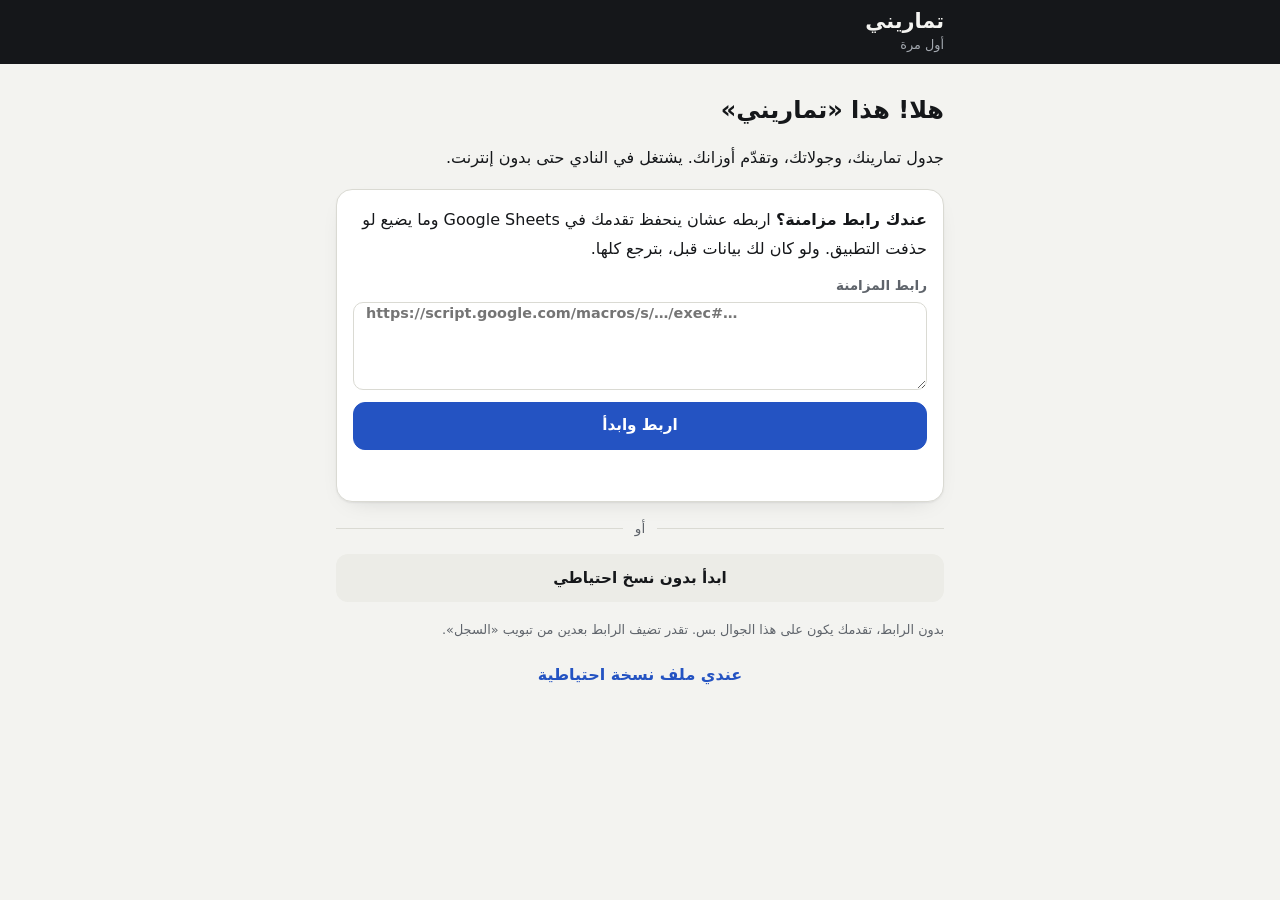
==== docs/index.html @ da977947 "Add Tamarini: offline gym tracker PWA with Google Sheets backup - docs/: Arabic RTL web app (today's" ====
<!doctype html>
<html lang="ar" dir="rtl">
<head>
<meta charset="utf-8">
<meta name="viewport" content="width=device-width, initial-scale=1, viewport-fit=cover">
<title>تماريني</title>
<meta name="description" content="جدول تمارين النادي، وتسجيل الجولات، وتقدّم الأوزان. يشتغل بدون إنترنت.">
<meta name="theme-color" content="#15171A">
<meta name="apple-mobile-web-app-capable" content="yes">
<meta name="mobile-web-app-capable" content="yes">
<meta name="apple-mobile-web-app-status-bar-style" content="black-translucent">
<meta name="apple-mobile-web-app-title" content="تماريني">
<meta name="format-detection" content="telephone=no">
<link rel="apple-touch-icon" href="icon-180.png">
<link rel="icon" type="image/png" href="icon-192.png">
<link rel="manifest" href="manifest.webmanifest">
<link rel="stylesheet" href="styles.css">
</head>
<body>
<header class="band">
  <div class="band-in">
    <button id="back" class="back" type="button" aria-label="رجوع" hidden>
      <svg width="20" height="20" viewBox="0 0 24 24" fill="none" stroke="currentColor" stroke-width="2.2" stroke-linecap="round" stroke-linejoin="round" aria-hidden="true"><path d="M9 6l6 6-6 6"/></svg>
    </button>
    <div class="titles">
      <h1 id="title">تماريني</h1>
      <p id="subtitle"></p>
    </div>
    <button id="syncDot" class="sync-dot" type="button" data-s="off"><i></i><span id="syncDotText">النسخ</span></button>
  </div>
</header>

<main id="main" class="main"></main>

<nav id="tabs" class="tabs" aria-label="الأقسام">
  <button type="button" data-tab="today">
    <svg width="24" height="24" viewBox="0 0 24 24" fill="none" stroke="currentColor" stroke-width="2" stroke-linecap="round" stroke-linejoin="round" aria-hidden="true"><path d="M3 10v4M21 10v4M6 7v10M18 7v10M6 12h12"/></svg>
    <span>اليوم</span>
  </button>
  <button type="button" data-tab="plan">
    <svg width="24" height="24" viewBox="0 0 24 24" fill="none" stroke="currentColor" stroke-width="2" stroke-linecap="round" stroke-linejoin="round" aria-hidden="true"><rect x="3.5" y="5" width="17" height="15" rx="2.5"/><path d="M3.5 10h17M8 3v4M16 3v4"/></svg>
    <span>الجدول</span>
  </button>
  <button type="button" data-tab="progress">
    <svg width="24" height="24" viewBox="0 0 24 24" fill="none" stroke="currentColor" stroke-width="2" stroke-linecap="round" stroke-linejoin="round" aria-hidden="true"><path d="M4 19h16M5 15l4-4 3 3 7-7"/><path d="M15 7h4v4"/></svg>
    <span>التقدّم</span>
  </button>
  <button type="button" data-tab="log">
    <svg width="24" height="24" viewBox="0 0 24 24" fill="none" stroke="currentColor" stroke-width="2" stroke-linecap="round" stroke-linejoin="round" aria-hidden="true"><path d="M5 4h11l3 3v13H5z"/><path d="M9 10h6M9 14h6M9 18h3"/></svg>
    <span>السجل</span>
  </button>
</nav>

<div id="toast" class="toast" role="status" hidden></div>
<script src="app.js"></script>
</body>
</html>
---- docs/styles.css ----
/* Layout: an iron band on top, one column of chalk-white cards, a tab bar at the thumb. Weight-plate colors are the only decoration. */
:root {
  --bg: #F3F3F0;
  --surface: #FFFFFF;
  --surface-2: #ECECE7;
  --ink: #15171A;
  --muted: #5F646B;
  --line: #DADAD3;
  --band: #15171A;
  --band-ink: #F4F4F1;
  --band-muted: #A3A8AF;
  --accent: #2453C2;
  --accent-ink: #FFFFFF;
  --accent-soft: #E2E9FA;
  --done: #157A46;
  --done-soft: #DCF0E3;
  --pr: #9A6A00;
  --pr-soft: #FAEDC8;
  --danger: #B3261E;
  --danger-soft: #F9DEDC;
  --warn: #8A5300;
  --warn-soft: #F8EBD3;
  --shadow: 0 1px 2px rgba(21, 23, 26, 0.06), 0 8px 24px -16px rgba(21, 23, 26, 0.25);

  /* IWF plate colors: physical objects, the same in both themes */
  --plate-25: #D22B2B;
  --plate-20: #2453C2;
  --plate-15: #E8B90C;
  --plate-10: #2E8B47;
  --plate-5: #F5F5F2;
  --plate-2: #D22B2B;
  --plate-1: #B9BEC4;

  --font: -apple-system, "SF Arabic", "Segoe UI", "Noto Sans Arabic", Tahoma, system-ui, sans-serif;
  --tabs-h: 64px;
  color-scheme: light;
}
@media (prefers-color-scheme: dark) {
  :root {
    --bg: #0F1012;
    --surface: #18191C;
    --surface-2: #222429;
    --ink: #ECEDEF;
    --muted: #9BA0A8;
    --line: #2B2E34;
    --band: #08090A;
    --band-ink: #F4F4F1;
    --band-muted: #8D939B;
    --accent: #7FA2F6;
    --accent-ink: #0B1430;
    --accent-soft: #1B2644;
    --done: #4FC987;
    --done-soft: #13301F;
    --pr: #EBBC4D;
    --pr-soft: #392C0E;
    --danger: #F2877F;
    --danger-soft: #3C1A18;
    --warn: #E6B266;
    --warn-soft: #3A2C14;
    --shadow: 0 1px 2px rgba(0, 0, 0, 0.4), 0 8px 24px -16px rgba(0, 0, 0, 0.9);
    color-scheme: dark;
  }
}

* { box-sizing: border-box; }
html { -webkit-text-size-adjust: 100%; }
body {
  margin: 0;
  min-height: 100vh;
  background: var(--bg);
  color: var(--ink);
  font-family: var(--font);
  font-size: 16px;
  line-height: 1.5;
  -webkit-tap-highlight-color: transparent;
}
button, input, select, textarea { font: inherit; color: inherit; }
button { cursor: pointer; touch-action: manipulation; }
:focus-visible { outline: 2px solid var(--accent); outline-offset: 2px; }
[hidden] { display: none !important; }
.num { font-variant-numeric: tabular-nums; }

/* ---------- band ---------- */
.band {
  position: sticky; top: 0; z-index: 20;
  background: var(--band); color: var(--band-ink);
  padding-top: env(safe-area-inset-top, 0px);
}
.band-in {
  display: flex; align-items: center; gap: 10px;
  max-width: 640px; margin: 0 auto; min-height: 64px;
  padding-left: max(16px, env(safe-area-inset-left, 0px));
  padding-right: max(16px, env(safe-area-inset-right, 0px));
  padding-block: 8px;
}
.titles { flex: 1; min-width: 0; }
.band h1 { margin: 0; font-size: 1.3rem; font-weight: 800; line-height: 1.25; }
.band p { margin: 0; font-size: 0.8rem; color: var(--band-muted); white-space: nowrap; overflow: hidden; text-overflow: ellipsis; }
.back {
  width: 40px; height: 40px; display: grid; place-items: center;
  border: 0; border-radius: 50%; background: rgba(255, 255, 255, 0.08); color: var(--band-ink);
}
.sync-dot {
  display: inline-flex; align-items: center; gap: 6px;
  min-height: 32px; padding: 0 10px; border: 0; border-radius: 999px;
  background: rgba(255, 255, 255, 0.08); color: var(--band-ink);
  font-size: 0.75rem; font-weight: 600;
}
.sync-dot i { width: 8px; height: 8px; border-radius: 50%; background: var(--band-muted); }
.sync-dot[data-s="ok"] i { background: #4FC987; }
.sync-dot[data-s="busy"] i { background: #7FA2F6; animation: pulse 1s ease-in-out infinite; }
.sync-dot[data-s="wait"] i { background: #E6B266; }
.sync-dot[data-s="off"] i, .sync-dot[data-s="err"] i { background: #F2877F; }
@keyframes pulse { 50% { opacity: 0.3; } }

/* ---------- main ---------- */
.main {
  max-width: 640px; margin: 0 auto;
  padding-left: max(16px, env(safe-area-inset-left, 0px));
  padding-right: max(16px, env(safe-area-inset-right, 0px));
  padding-top: 16px;
  padding-bottom: calc(var(--tabs-h) + env(safe-area-inset-bottom, 0px) + 28px);
  display: grid; gap: 16px;
}
.main.no-tabs { padding-bottom: calc(env(safe-area-inset-bottom, 0px) + 32px); }
.card {
  background: var(--surface); border: 1px solid var(--line); border-radius: 16px;
  box-shadow: var(--shadow);
  padding: 16px;
  min-width: 0;
}
.sec-title { display: flex; align-items: baseline; justify-content: space-between; gap: 12px; margin: 8px 2px 0; }
.sec-title h2 { margin: 0; font-size: 1.1rem; font-weight: 800; }
.sec-title span { font-size: 0.85rem; color: var(--muted); }
.sec-title.flush { margin: 0 0 4px; }
.sr { position: absolute; width: 1px; height: 1px; overflow: hidden; clip: rect(0 0 0 0); white-space: nowrap; }
.eyebrow { margin: 0; font-size: 0.8rem; font-weight: 700; color: var(--accent); }
.muted { color: var(--muted); }
.small { font-size: 0.85rem; }
.fine { font-size: 0.8rem; color: var(--muted); margin: 0; line-height: 1.7; }
h2, h3 { text-wrap: balance; }

.banner {
  display: flex; align-items: center; gap: 12px; justify-content: space-between;
  padding: 12px 14px; border-radius: 12px;
  background: var(--warn-soft); color: var(--warn);
  font-size: 0.9rem; line-height: 1.6;
}
.banner button { flex: none; border: 0; background: none; color: inherit; font-weight: 700; text-decoration: underline; padding: 6px 0; }

/* ---------- buttons ---------- */
.btn {
  display: inline-flex; align-items: center; justify-content: center; gap: 8px;
  min-height: 48px; padding: 0 18px;
  border-radius: 12px; border: 1px solid var(--line);
  background: var(--surface); color: var(--ink);
  font-weight: 700; font-size: 0.95rem;
}
.btn.primary { background: var(--accent); border-color: var(--accent); color: var(--accent-ink); }
.btn.block { width: 100%; }
.btn.quiet { border-color: transparent; background: var(--surface-2); }
.btn.danger { color: var(--danger); border-color: transparent; background: transparent; }
.btn.armed { background: var(--danger); border-color: var(--danger); color: #fff; }
.btn:disabled { opacity: 0.45; cursor: default; }
.btn-row { display: flex; gap: 10px; flex-wrap: wrap; }
.btn-row > .btn { flex: 1 1 140px; }
.link { border: 0; background: none; padding: 6px 0; color: var(--accent); font-weight: 700; }

/* ---------- today ---------- */
.hero h2 { margin: 2px 0 2px; font-size: 1.6rem; font-weight: 800; line-height: 1.3; }
.hero .sub { margin: 0 0 12px; color: var(--muted); font-size: 0.9rem; }
.plan-list { list-style: none; margin: 0 0 16px; padding: 0; display: grid; gap: 6px; }
.plan-list li { display: flex; justify-content: space-between; gap: 12px; font-size: 0.95rem; }
.plan-list li > span:last-child { color: var(--muted); white-space: nowrap; }
.pr-list { margin: 12px 0 0; }
.hero.is-rest { text-align: center; padding-block: 24px; }

.week { display: grid; grid-template-columns: repeat(7, minmax(0, 1fr)); gap: 6px; margin-top: 12px; align-items: start; }
.day { display: grid; justify-items: center; gap: 6px; font-size: 0.75rem; color: var(--muted); }
.day b {
  width: 34px; height: 34px; border-radius: 50%;
  display: grid; place-items: center;
  border: 2px solid var(--line); color: transparent; font-size: 0.85rem;
}
.day.planned b { border-color: var(--muted); }
.day.rest b { border-style: dashed; }
.day.trained b { background: var(--done); border-color: var(--done); color: var(--surface); }
.day.today { color: var(--ink); font-weight: 800; }
.day.today b { box-shadow: 0 0 0 3px var(--accent-soft); }
.week-sum { display: flex; justify-content: space-between; gap: 12px; flex-wrap: wrap; margin-top: 12px; font-size: 0.9rem; }

.choice-list { display: grid; gap: 8px; }
.choice {
  display: flex; justify-content: space-between; align-items: center; gap: 12px;
  width: 100%; min-height: 52px; padding: 10px 14px;
  border: 1px solid var(--line); border-radius: 12px;
  background: var(--surface); text-align: start;
}
.choice span:last-child { color: var(--muted); font-size: 0.85rem; white-space: nowrap; }

.done-today { display: grid; gap: 4px; background: var(--done-soft); border-color: transparent; }
.done-today h3 { margin: 0; color: var(--done); font-size: 1.05rem; }

/* ---------- workout ---------- */
.wk-top {
  position: sticky; top: calc(env(safe-area-inset-top, 0px) + 64px); z-index: 10;
  margin-inline: calc(-1 * max(16px, env(safe-area-inset-left, 0px)));
  padding: 10px max(16px, env(safe-area-inset-left, 0px)) 12px;
  background: var(--bg);
  border-bottom: 1px solid var(--line);
}
.wk-top-row { display: flex; justify-content: space-between; align-items: baseline; gap: 12px; }
.wk-top h2 { margin: 0; font-size: 1.15rem; font-weight: 800; min-width: 0; }
.wk-count { font-weight: 800; white-space: nowrap; }
.wk-count small { color: var(--muted); font-weight: 600; }
.bar { height: 6px; border-radius: 3px; background: var(--surface-2); margin-top: 8px; overflow: hidden; }
.bar i { display: block; height: 100%; background: var(--done); border-radius: 3px; transition: width 0.25s; }

.ex-card { display: grid; gap: 10px; }
.ex-head { display: flex; justify-content: space-between; align-items: flex-start; gap: 10px; }
.ex-head h3 { margin: 0; font-size: 1.1rem; font-weight: 800; }
.ex-head .tag { font-size: 0.75rem; color: var(--muted); }
.ex-head .count { font-size: 0.85rem; font-weight: 700; white-space: nowrap; }
.ex-card.complete .ex-head .count { color: var(--done); }
.last { margin: 0; font-size: 0.85rem; color: var(--muted); }

.sets { display: grid; gap: 6px; }
.set-row {
  display: grid; grid-template-columns: 22px minmax(0, 1fr) 64px 48px; align-items: center; gap: 8px;
  padding: 4px; border-radius: 12px;
}
.set-head { font-size: 0.72rem; color: var(--muted); padding-block: 0; }
.set-head span:nth-child(3) { text-align: center; }
.set-row .n { text-align: center; font-weight: 800; color: var(--muted); font-size: 0.9rem; }
.set-row.done { background: var(--done-soft); }
.set-row.done .n { color: var(--done); }
.stepper { display: grid; grid-template-columns: 40px minmax(0, 1fr) 40px; align-items: center; gap: 4px; }
.stepper button {
  height: 44px; border: 0; border-radius: 10px;
  background: var(--surface-2); font-size: 1.25rem; font-weight: 700; line-height: 1;
}
.field {
  width: 100%; min-width: 0; height: 44px;
  border: 1px solid var(--line); border-radius: 10px;
  background: var(--surface); text-align: center;
  font-size: 1.05rem; font-weight: 700; font-variant-numeric: tabular-nums;
  padding: 0 4px;
}
.set-row.done .field { border-color: transparent; background: transparent; }
.check {
  width: 48px; height: 44px; border-radius: 10px;
  border: 2px solid var(--line); background: var(--surface); color: var(--muted);
  display: grid; place-items: center;
}
.check[aria-pressed="true"] { background: var(--done); border-color: var(--done); color: var(--surface); }

.plates:empty { display: none; }
.plates { display: flex; flex-wrap: wrap; align-items: center; gap: 6px; margin: 0; font-size: 0.8rem; color: var(--muted); }
.plate {
  display: inline-flex; align-items: center; gap: 4px;
  padding: 2px 8px 2px 6px; border-radius: 999px; background: var(--surface-2); color: var(--ink);
  font-weight: 700; font-variant-numeric: tabular-nums;
}
.plate i { width: 10px; height: 10px; border-radius: 50%; border: 1px solid rgba(0, 0, 0, 0.25); }
.card-actions { display: flex; flex-wrap: wrap; gap: 4px 16px; }
.card-actions .link { font-size: 0.9rem; }
.card-actions .link.del { color: var(--muted); }
.card-actions .link.armed { color: var(--danger); }

.summary { display: grid; grid-template-columns: repeat(3, minmax(0, 1fr)); gap: 8px; text-align: center; }
.summary div { background: var(--surface-2); border-radius: 12px; padding: 10px 6px; }
.summary b { display: block; font-size: 1.25rem; font-variant-numeric: tabular-nums; }
.summary span { font-size: 0.75rem; color: var(--muted); }
.pr-chip {
  display: inline-flex; align-items: center; gap: 4px;
  padding: 2px 8px; border-radius: 999px;
  background: var(--pr-soft); color: var(--pr); font-size: 0.75rem; font-weight: 800;
}

/* ---------- plan ---------- */
.week-plan { list-style: none; margin: 0; padding: 0; display: grid; }
.week-plan li { display: grid; grid-template-columns: 84px minmax(0, 1fr); align-items: center; gap: 12px; padding: 8px 0; }
.week-plan li + li { border-top: 1px solid var(--line); }
.week-plan li.today .dname { color: var(--accent); }
.dname { font-weight: 800; }
select.field { text-align: start; text-align-last: start; font-weight: 600; font-size: 1rem; padding: 0 12px; appearance: auto; }
.routine-card { display: grid; gap: 4px; width: 100%; text-align: start; border: 1px solid var(--line); }
.routine-card h3 { margin: 0; font-size: 1.05rem; }
.routine-card p { margin: 0; font-size: 0.85rem; color: var(--muted); }
.lib-group + .lib-group { border-top: 1px solid var(--line); }
.lib-group summary { list-style: none; display: flex; justify-content: space-between; align-items: center; min-height: 48px; cursor: pointer; }
.lib-group summary::-webkit-details-marker { display: none; }
.lib-group summary::after { content: "+"; font-size: 1.3rem; font-weight: 700; color: var(--muted); }
.lib-group[open] summary::after { content: "−"; }
.lib-group h3 { margin: 0; font-size: 0.95rem; }
.lib-group ul { padding-bottom: 8px !important; }
.lib-group ul { list-style: none; margin: 0; padding: 0; }
.lib-group li { display: flex; justify-content: space-between; align-items: center; gap: 12px; min-height: 44px; border-top: 1px solid var(--line); }
.lib-group li:first-child { border-top: 0; }
.bar-tag { font-size: 0.7rem; color: var(--muted); border: 1px solid var(--line); border-radius: 6px; padding: 0 6px; margin-inline-start: 6px; }

.form { display: grid; gap: 12px; }
.form label { display: grid; gap: 6px; font-size: 0.85rem; font-weight: 700; color: var(--muted); }
.form .field { text-align: start; padding: 0 12px; font-weight: 600; }
textarea.field { height: auto; min-height: 88px; padding: 10px 12px; font-size: 0.9rem; direction: ltr; text-align: left; line-height: 1.5; word-break: break-all; }
.check-line { display: flex !important; align-items: center; gap: 10px; color: var(--ink) !important; font-weight: 600 !important; }
.check-line input { width: 22px; height: 22px; accent-color: var(--accent); }

.rt-items { list-style: none; margin: 0; padding: 0; display: grid; gap: 10px; }
.rt-item { display: grid; gap: 10px; }
.rt-item-head { display: flex; justify-content: space-between; align-items: center; gap: 8px; }
.rt-item-head h3 { margin: 0; font-size: 1rem; }
.rt-tools { display: flex; gap: 4px; }
.icon-btn {
  width: 40px; height: 40px; display: grid; place-items: center;
  border: 0; border-radius: 10px; background: var(--surface-2); color: var(--ink);
}
.icon-btn:disabled { opacity: 0.35; }
.icon-btn.armed { background: var(--danger); color: #fff; }
.rt-fields { display: grid; grid-template-columns: 1.3fr 1fr 1fr; gap: 8px; }
.rt-fields label { display: grid; gap: 4px; font-size: 0.75rem; color: var(--muted); font-weight: 700; }

/* ---------- picker ---------- */
.pick-list { display: grid; gap: 4px; }
.pick-group h3 { margin: 14px 2px 6px; font-size: 0.85rem; color: var(--muted); }
.pick {
  display: flex; justify-content: space-between; align-items: center; gap: 12px;
  width: 100%; min-height: 50px; padding: 0 14px;
  border: 1px solid var(--line); border-radius: 12px; background: var(--surface); text-align: start;
  font-weight: 600;
}
.pick + .pick { margin-top: 6px; }

/* ---------- progress ---------- */
.stats { display: grid; grid-template-columns: repeat(2, minmax(0, 1fr)); gap: 8px; }
.stat { background: var(--surface-2); border-radius: 12px; padding: 10px 12px; }
.stat span { display: block; font-size: 0.75rem; color: var(--muted); font-weight: 700; }
.stat b { font-size: 1.35rem; font-variant-numeric: tabular-nums; }
.stat b small { font-size: 0.8rem; color: var(--muted); font-weight: 600; }
.stat .up { color: var(--done); }
.chart { width: 100%; height: auto; display: block; margin-top: 8px; direction: ltr; }
.chart text { font-family: var(--font); font-size: 10px; fill: var(--muted); }
.chart .grid { stroke: var(--line); stroke-width: 1; }
.chart .l1 { fill: none; stroke: var(--accent); stroke-width: 2.25; stroke-linejoin: round; stroke-linecap: round; }
.chart .l2 { fill: none; stroke: var(--muted); stroke-width: 1.5; stroke-dasharray: 4 4; }
.chart .area { fill: var(--accent); opacity: 0.08; }
.chart .pt { fill: var(--surface); stroke: var(--accent); stroke-width: 2; }
.chart .pt.pr { fill: var(--pr); stroke: var(--pr); }
.chart .end { font-size: 11px; font-weight: 800; fill: var(--ink); }
.legend { display: flex; flex-wrap: wrap; gap: 6px 16px; font-size: 0.75rem; color: var(--muted); margin-top: 6px; }
.legend i { display: inline-block; width: 16px; height: 0; border-top: 2.25px solid var(--accent); vertical-align: middle; margin-inline-end: 6px; }
.legend i.d { border-top: 1.5px dashed var(--muted); }
.legend i.p { width: 9px; height: 9px; border: 0; border-radius: 50%; background: var(--pr); }
.seg { display: inline-flex; background: var(--surface-2); border-radius: 10px; padding: 3px; gap: 2px; }
.seg button { border: 0; background: none; border-radius: 8px; min-height: 34px; padding: 0 12px; font-size: 0.85rem; font-weight: 700; color: var(--muted); }
.seg button[aria-pressed="true"] { background: var(--surface); color: var(--ink); box-shadow: var(--shadow); }
.bars, .bars-x { direction: ltr; }
.bars { display: grid; grid-template-columns: repeat(8, minmax(0, 1fr)); gap: 6px; align-items: end; height: 120px; margin-top: 12px; position: relative; }
.bars .col { display: grid; align-items: end; height: 100%; position: relative; }
.bars .col i { display: block; border-radius: 6px 6px 2px 2px; background: var(--accent); min-height: 3px; }
.bars .col.cur i { background: var(--done); }
.bars .col b { position: absolute; inset-inline: 0; text-align: center; font-size: 0.75rem; font-weight: 800; font-variant-numeric: tabular-nums; }
.bars .target { position: absolute; inset-inline: 0; border-top: 1.5px dashed var(--muted); }
.bars-x { display: grid; grid-template-columns: repeat(8, minmax(0, 1fr)); gap: 6px; margin-top: 6px; font-size: 0.68rem; color: var(--muted); text-align: center; }
.hist { list-style: none; margin: 0; padding: 0; }
.hist li { display: flex; justify-content: space-between; gap: 12px; padding: 10px 0; border-top: 1px solid var(--line); font-size: 0.9rem; }
.hist li:first-child { border-top: 0; }
.hist .sets-txt { color: var(--muted); font-size: 0.8rem; font-variant-numeric: tabular-nums; direction: ltr; text-align: right; }

/* ---------- log ---------- */
.sync-card { display: grid; gap: 12px; }
.sync-state { display: flex; align-items: center; gap: 10px; font-weight: 700; }
.sync-state i { width: 10px; height: 10px; border-radius: 50%; background: var(--muted); flex: none; }
.sync-state[data-s="ok"] i { background: var(--done); }
.sync-state[data-s="busy"] i { background: var(--accent); }
.sync-state[data-s="wait"] i { background: var(--warn); }
.sync-state[data-s="off"] i, .sync-state[data-s="err"] i { background: var(--danger); }
.month-h { margin: 10px 2px 0; font-size: 0.85rem; font-weight: 800; color: var(--muted); }
.sess { display: flex; justify-content: space-between; align-items: center; gap: 12px; width: 100%; text-align: start; padding: 12px 14px; border-radius: 12px; border: 1px solid var(--line); background: var(--surface); }
.sess + .sess { margin-top: 6px; }
.sess h3 { margin: 0; font-size: 0.98rem; }
.sess p { margin: 0; font-size: 0.8rem; color: var(--muted); }
.sess .when { text-align: end; font-size: 0.8rem; color: var(--muted); white-space: nowrap; }
.empty { text-align: center; color: var(--muted); padding: 20px 8px; line-height: 1.8; }

/* ---------- setup ---------- */
.setup { display: grid; gap: 16px; padding-top: 12px; }
.setup h2 { margin: 0; font-size: 1.5rem; font-weight: 800; }
.setup p { margin: 0; line-height: 1.8; }
.msg { min-height: 1.6em; font-weight: 700; font-size: 0.9rem; }
.msg.err { color: var(--danger); }
.msg.ok { color: var(--done); }
.or { display: flex; align-items: center; gap: 12px; color: var(--muted); font-size: 0.85rem; }
.or::before, .or::after { content: ""; flex: 1; border-top: 1px solid var(--line); }

/* ---------- tabs ---------- */
.tabs {
  position: fixed; inset: auto 0 0; z-index: 30;
  display: grid; grid-template-columns: repeat(4, minmax(0, 1fr));
  background: var(--surface); border-top: 1px solid var(--line);
  padding-bottom: env(safe-area-inset-bottom, 0px);
  padding-left: env(safe-area-inset-left, 0px);
  padding-right: env(safe-area-inset-right, 0px);
}
.tabs button {
  display: grid; justify-items: center; align-content: center; gap: 2px;
  height: var(--tabs-h); border: 0; background: none; color: var(--muted);
  font-size: 0.72rem; font-weight: 700;
}
.tabs button[aria-current="page"] { color: var(--accent); }

.toast {
  position: fixed; z-index: 40;
  left: 50%; transform: translateX(-50%);
  bottom: calc(var(--tabs-h) + env(safe-area-inset-bottom, 0px) + 14px);
  max-width: min(92vw, 420px);
  padding: 10px 16px; border-radius: 12px;
  background: var(--band); color: var(--band-ink);
  font-size: 0.9rem; font-weight: 600; text-align: center;
  box-shadow: var(--shadow);
}

@media (prefers-reduced-motion: reduce) {
  .bar i { transition: none; }
  .sync-dot[data-s="busy"] i { animation: none; }
}
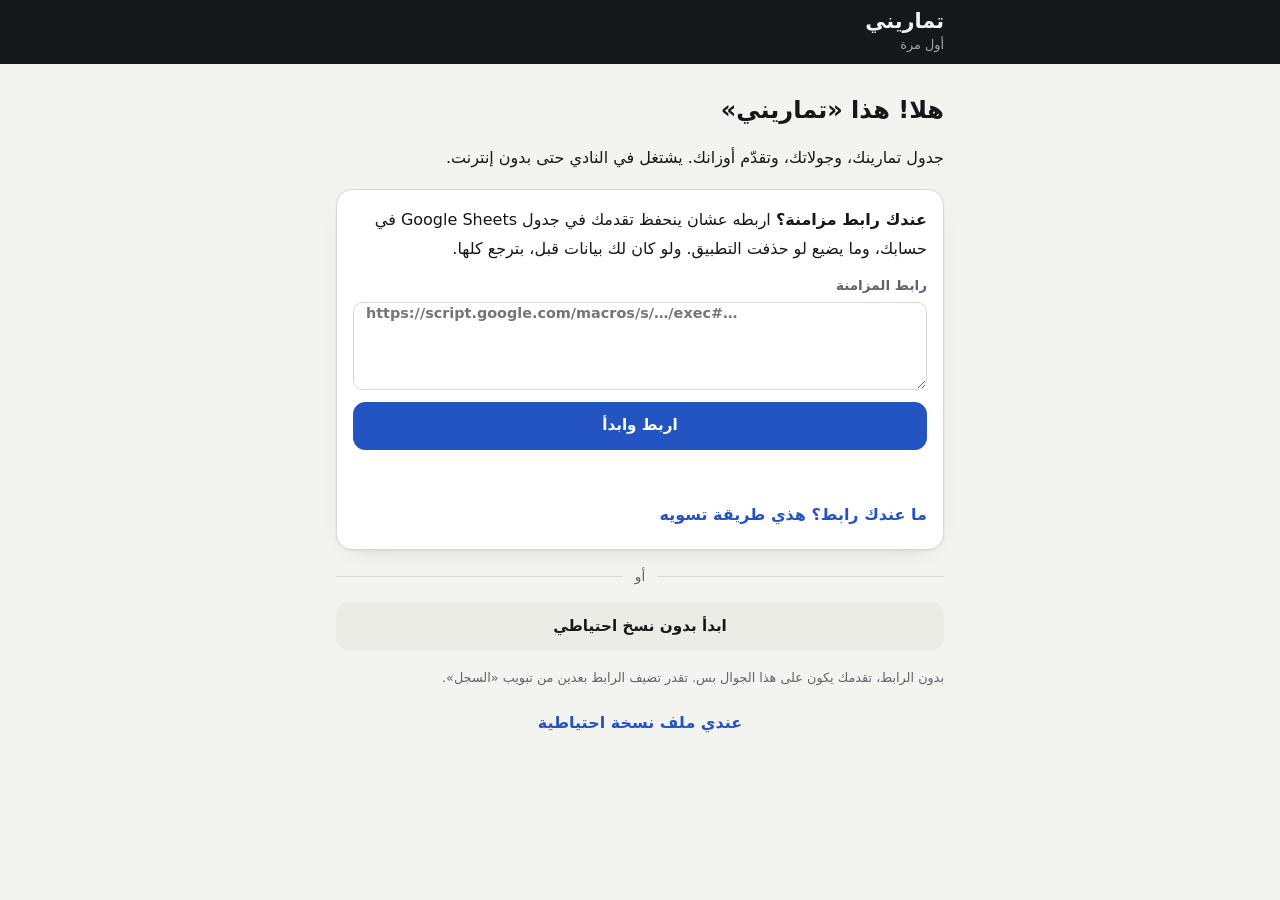
==== commit 11dcd345: "Add a settings screen with nine settings A gear in the header (and a row in the log tab) opens a set" ====
--- a/docs/index.html
+++ b/docs/index.html
@@ -15,6 +15,7 @@
 <link rel="icon" type="image/png" href="icon-192.png">
 <link rel="manifest" href="manifest.webmanifest">
 <link rel="stylesheet" href="styles.css">
+<script>try{var t=localStorage.getItem('tamarini-theme');if(t)document.documentElement.dataset.theme=t}catch(e){}</script>
 </head>
 <body>
 <header class="band">
@@ -27,6 +28,7 @@
       <p id="subtitle"></p>
     </div>
     <button id="syncDot" class="sync-dot" type="button" data-s="off"><i></i><span id="syncDotText">النسخ</span></button>
+    <button id="gear" class="gear" type="button" aria-label="الإعدادات"><svg width="20" height="20" viewBox="0 0 24 24" fill="none" stroke="currentColor" stroke-width="2" stroke-linecap="round" stroke-linejoin="round" aria-hidden="true"><path d="M12.22 2h-.44a2 2 0 0 0-2 2v.18a2 2 0 0 1-1 1.73l-.43.25a2 2 0 0 1-2 0l-.15-.08a2 2 0 0 0-2.73.73l-.22.38a2 2 0 0 0 .73 2.73l.15.1a2 2 0 0 1 1 1.72v.51a2 2 0 0 1-1 1.74l-.15.09a2 2 0 0 0-.73 2.73l.22.38a2 2 0 0 0 2.73.73l.15-.08a2 2 0 0 1 2 0l.43.25a2 2 0 0 1 1 1.73V20a2 2 0 0 0 2 2h.44a2 2 0 0 0 2-2v-.18a2 2 0 0 1 1-1.73l.43-.25a2 2 0 0 1 2 0l.15.08a2 2 0 0 0 2.73-.73l.22-.39a2 2 0 0 0-.73-2.73l-.15-.08a2 2 0 0 1-1-1.74v-.5a2 2 0 0 1 1-1.74l.15-.09a2 2 0 0 0 .73-2.73l-.22-.38a2 2 0 0 0-2.73-.73l-.15.08a2 2 0 0 1-2 0l-.43-.25a2 2 0 0 1-1-1.73V4a2 2 0 0 0-2-2z"/><circle cx="12" cy="12" r="3"/></svg></button>
   </div>
 </header>
 
--- a/docs/styles.css
+++ b/docs/styles.css
@@ -35,8 +35,9 @@
   --tabs-h: 64px;
   color-scheme: light;
 }
+/* Dark follows the phone, unless the settings pick a theme (data-theme on <html>). */
 @media (prefers-color-scheme: dark) {
-  :root {
+  :root:not([data-theme="light"]) {
     --bg: #0F1012;
     --surface: #18191C;
     --surface-2: #222429;
@@ -61,6 +62,30 @@
     color-scheme: dark;
   }
 }
+:root[data-theme="dark"] {
+  --bg: #0F1012;
+  --surface: #18191C;
+  --surface-2: #222429;
+  --ink: #ECEDEF;
+  --muted: #9BA0A8;
+  --line: #2B2E34;
+  --band: #08090A;
+  --band-ink: #F4F4F1;
+  --band-muted: #8D939B;
+  --accent: #7FA2F6;
+  --accent-ink: #0B1430;
+  --accent-soft: #1B2644;
+  --done: #4FC987;
+  --done-soft: #13301F;
+  --pr: #EBBC4D;
+  --pr-soft: #392C0E;
+  --danger: #F2877F;
+  --danger-soft: #3C1A18;
+  --warn: #E6B266;
+  --warn-soft: #3A2C14;
+  --shadow: 0 1px 2px rgba(0, 0, 0, 0.4), 0 8px 24px -16px rgba(0, 0, 0, 0.9);
+  color-scheme: dark;
+}
 
 * { box-sizing: border-box; }
 html { -webkit-text-size-adjust: 100%; }
@@ -106,6 +131,10 @@
   background: rgba(255, 255, 255, 0.08); color: var(--band-ink);
   font-size: 0.75rem; font-weight: 600;
 }
+.gear {
+  width: 40px; height: 40px; flex: none; display: grid; place-items: center;
+  border: 0; border-radius: 50%; background: rgba(255, 255, 255, 0.08); color: var(--band-ink);
+}
 .sync-dot i { width: 8px; height: 8px; border-radius: 50%; background: var(--band-muted); }
 .sync-dot[data-s="ok"] i { background: #4FC987; }
 .sync-dot[data-s="busy"] i { background: #7FA2F6; animation: pulse 1s ease-in-out infinite; }
@@ -165,6 +194,26 @@
 .btn-row { display: flex; gap: 10px; flex-wrap: wrap; }
 .btn-row > .btn { flex: 1 1 140px; }
 .link { border: 0; background: none; padding: 6px 0; color: var(--accent); font-weight: 700; }
+a.link { display: inline-block; text-decoration: none; }
+a.btn, a.back { text-decoration: none; }
+
+/* ---------- setup guide (help.html) ---------- */
+.guide-intro p { margin: 0 0 8px; line-height: 1.8; }
+.steps { list-style: none; margin: 0; padding: 0; display: grid; gap: 12px; counter-reset: step; }
+.steps > li { counter-increment: step; position: relative; padding-inline-start: 60px; }
+.steps > li::before {
+  content: counter(step);
+  position: absolute; inset-inline-start: 16px; top: 16px;
+  width: 30px; height: 30px; border-radius: 50%;
+  display: grid; place-items: center;
+  background: var(--accent); color: var(--accent-ink);
+  font-weight: 800; font-size: 0.9rem;
+}
+.steps h2, .guide-h { margin: 0 0 6px; font-size: 1.05rem; font-weight: 800; }
+.steps p { margin: 0 0 8px; line-height: 1.8; }
+.steps ul, .guide-notes { margin: 0 0 8px; padding-inline-start: 20px; line-height: 1.8; }
+.steps a { color: var(--accent); font-weight: 700; }
+.code { height: 160px; direction: ltr; text-align: left; font-family: ui-monospace, Menlo, Consolas, monospace; font-size: 0.75rem; font-weight: 400; padding: 8px; }
 
 /* ---------- today ---------- */
 .hero h2 { margin: 2px 0 2px; font-size: 1.6rem; font-weight: 800; line-height: 1.3; }
@@ -215,6 +264,17 @@
 .wk-count small { color: var(--muted); font-weight: 600; }
 .bar { height: 6px; border-radius: 3px; background: var(--surface-2); margin-top: 8px; overflow: hidden; }
 .bar i { display: block; height: 100%; background: var(--done); border-radius: 3px; transition: width 0.25s; }
+/* rest timer */
+.rest-box { margin-top: 8px; padding: 8px 12px; border-radius: 10px; background: var(--accent-soft); }
+.rest-row { display: flex; align-items: center; gap: 12px; }
+.rest-row span { flex: 1; font-size: 0.85rem; font-weight: 700; color: var(--accent); }
+.rest-row b { font-size: 1.35rem; font-weight: 800; font-variant-numeric: tabular-nums; color: var(--accent); }
+.rest-row .link { padding: 4px 0; font-size: 0.85rem; }
+.rest-bar { height: 4px; margin-top: 6px; background: var(--surface); }
+.rest-bar i { background: var(--accent); transition: width 0.25s linear; }
+.rest-box.over { background: var(--done-soft); }
+.rest-box.over span, .rest-box.over b { color: var(--done); }
+.coach { margin: 8px 0 0; font-size: 0.95rem; font-weight: 700; line-height: 1.5; color: var(--accent); }
 
 .ex-card { display: grid; gap: 10px; }
 .ex-head { display: flex; justify-content: space-between; align-items: flex-start; gap: 10px; }
@@ -383,6 +443,30 @@
 .sess .when { text-align: end; font-size: 0.8rem; color: var(--muted); white-space: nowrap; }
 .empty { text-align: center; color: var(--muted); padding: 20px 8px; line-height: 1.8; }
 
+/* ---------- settings ---------- */
+.settings { display: grid; gap: 14px; }
+.set-h { margin: 0; font-size: 0.85rem; font-weight: 800; color: var(--muted); }
+.set-line { display: grid; gap: 8px; }
+.set-line b, .switch-line b { display: block; font-size: 0.98rem; }
+.set-line small, .switch-line small { display: block; font-size: 0.8rem; color: var(--muted); line-height: 1.6; }
+.seg.full { display: grid; grid-auto-flow: column; grid-auto-columns: minmax(0, 1fr); width: 100%; }
+.seg.full button { padding: 0 4px; font-variant-numeric: tabular-nums; }
+.switch-line { display: flex; align-items: center; justify-content: space-between; gap: 14px; cursor: pointer; }
+.switch-line:has(.switch:disabled) { opacity: 0.5; cursor: default; }
+.switch {
+  appearance: none; -webkit-appearance: none; flex: none; margin: 0;
+  width: 50px; height: 30px; border-radius: 999px; background: var(--line); position: relative; cursor: pointer;
+  transition: background 0.15s;
+}
+.switch::after {
+  content: ""; position: absolute; top: 3px; inset-inline-start: 3px;
+  width: 24px; height: 24px; border-radius: 50%; background: #fff; box-shadow: 0 1px 3px rgba(0, 0, 0, 0.3);
+  transition: inset-inline-start 0.15s;
+}
+.switch:checked { background: var(--done); }
+.switch:checked::after { inset-inline-start: 23px; }
+.switch:focus-visible { outline: 2px solid var(--accent); outline-offset: 2px; }
+
 /* ---------- setup ---------- */
 .setup { display: grid; gap: 16px; padding-top: 12px; }
 .setup h2 { margin: 0; font-size: 1.5rem; font-weight: 800; }
@@ -421,6 +505,6 @@
 }
 
 @media (prefers-reduced-motion: reduce) {
-  .bar i { transition: none; }
+  .bar i, .rest-bar i, .switch, .switch::after { transition: none; }
   .sync-dot[data-s="busy"] i { animation: none; }
 }
